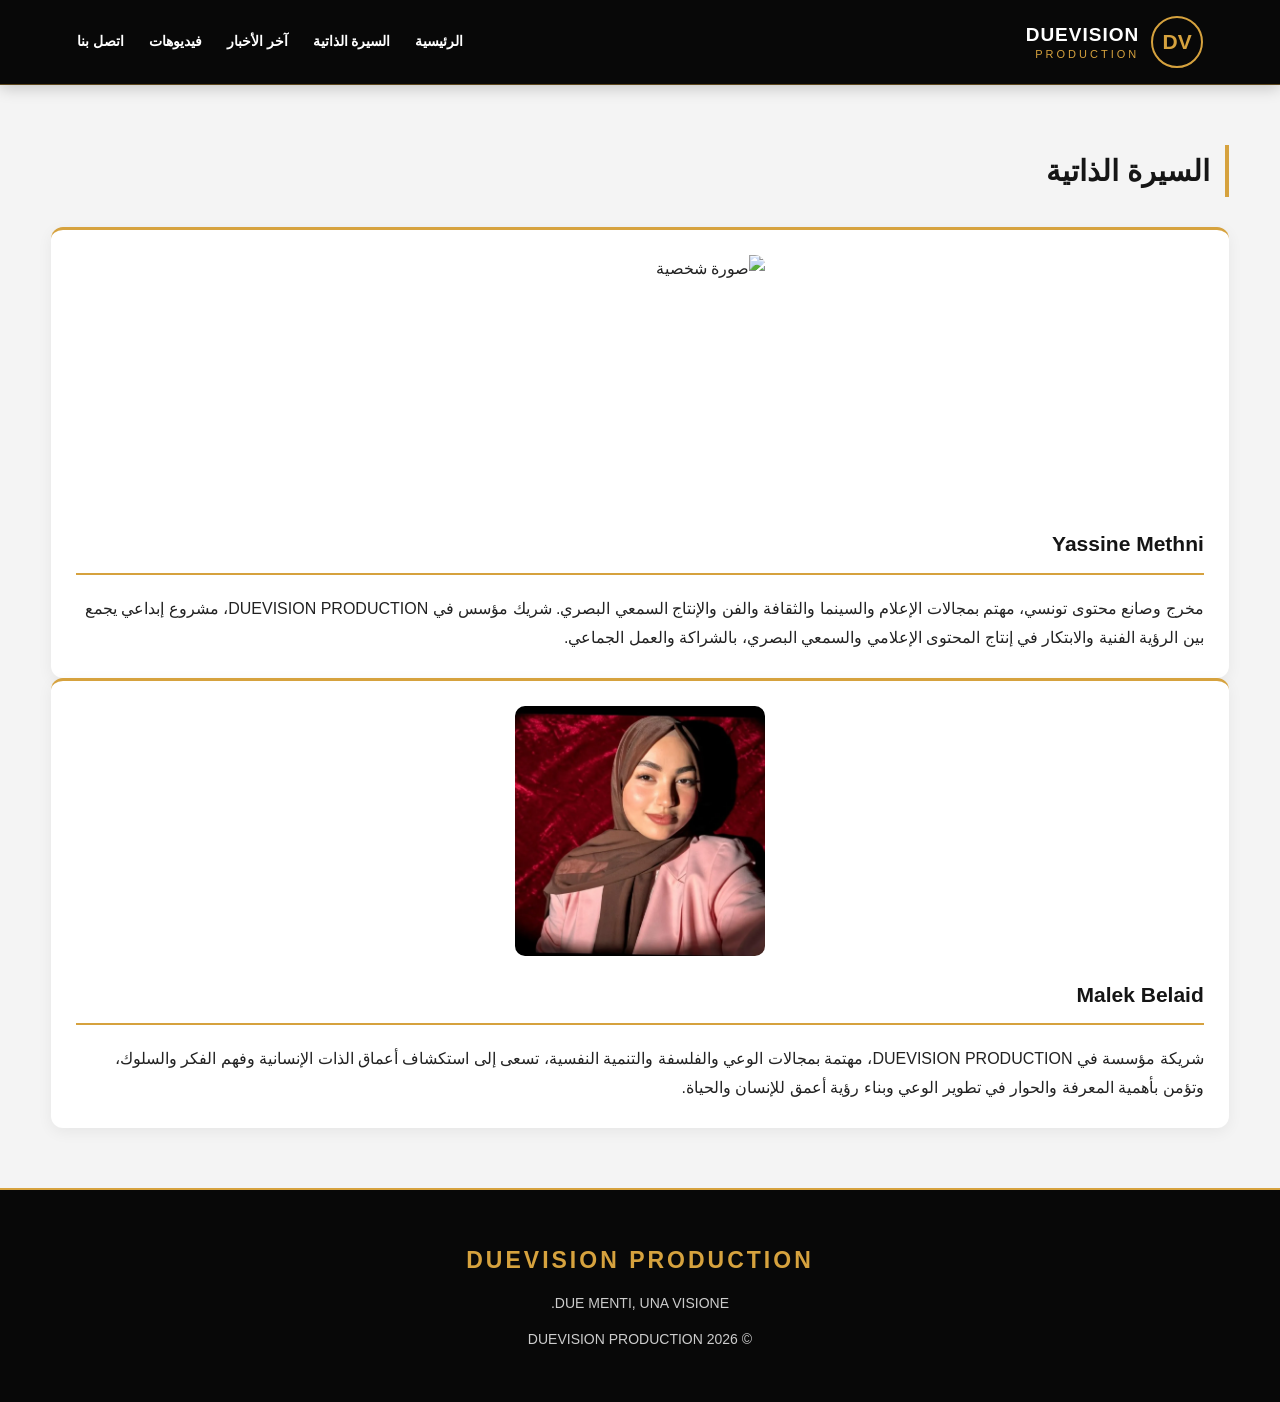
==== bio.html @ 3718dbd9 "Add files via upload" ====
<!DOCTYPE html>
<html lang="ar" dir="rtl">
<head>
<meta charset="UTF-8">
<meta name="viewport" content="width=device-width, initial-scale=1.0">
<title>السيرة الذاتية - DUEVISION</title>
<link rel="stylesheet" href="style.css">
</head>
<body>

<header class="topbar">
<a class="brand" href="index.html">
<span class="brand-mark">DV</span>
<span class="brand-copy"><strong>DUEVISION</strong><small>PRODUCTION</small></span>
</a>
<nav class="nav" id="mainNav">
<a href="index.html">الرئيسية</a>
<a href="bio.html">السيرة الذاتية</a>
<a href="news.html">آخر الأخبار</a>
<a href="videos.html">فيديوهات</a>
<a href="contact.html">اتصل بنا</a>
</nav>
<button class="menu-toggle" id="menuToggle">☰</button>
</header>

<main class="container">
<h2 class="section-title">السيرة الذاتية</h2>

<section class="panel">
<img class="bio-photo"
src="yassinee.png"
alt="صورة شخصية">
<h2>Yassine Methni</h2>
<p>مخرج وصانع محتوى تونسي، مهتم بمجالات الإعلام والسينما والثقافة والفن والإنتاج السمعي البصري.

شريك مؤسس في DUEVISION PRODUCTION، مشروع إبداعي يجمع بين الرؤية الفنية والابتكار في إنتاج المحتوى الإعلامي والسمعي البصري، بالشراكة والعمل الجماعي.</p>
</section>
<section class="panel">
<img class="bio-photo"
src="malekkk.webp"
alt="صورة شخصية">
<h2>Malek Belaid</h2>
<p>شريكة مؤسسة في DUEVISION PRODUCTION، مهتمة بمجالات الوعي والفلسفة والتنمية النفسية، تسعى إلى استكشاف أعماق الذات الإنسانية وفهم الفكر والسلوك، وتؤمن بأهمية المعرفة والحوار في تطوير الوعي وبناء رؤية أعمق للإنسان والحياة.</p>
</section>
</main>

<footer class="footer">
<strong>DUEVISION PRODUCTION</strong>
<p>DUE MENTI, UNA VISIONE.</p>
<p>© 2026 DUEVISION PRODUCTION</p>
</footer>

<script>
document.getElementById('menuToggle').addEventListener('click', () => {
document.getElementById('mainNav').classList.toggle('open');
});
</script>
</body>
</html>
---- style.css ----
/* =====================================
   DUEVISION PRODUCTION
   PREMIUM MAIN STYLE
   BLACK & GOLD EDITION
===================================== */

/* RESET */
* {
  margin: 0;
  padding: 0;
  box-sizing: border-box;
}

html {
  scroll-behavior: smooth;
}

:root {
  --gold: #d6a23e;
  --gold-light: #ffc65c;
  --gold-dark: #ad7925;
  --black: #080808;
  --dark: #141414;
  --white: #ffffff;
  --gray: #777777;
  --light: #f4f4f4;
}

body {
  font-family: Arial, Tahoma, sans-serif;
  direction: rtl;
  background: var(--light);
  color: #222;
  line-height: 1.8;
}

/* =====================================
   HEADER
===================================== */

.topbar {
  width: 100%;
  min-height: 85px;
  padding: 12px 6%;
  background: var(--black);
  border-bottom: 1px solid rgba(214,162,62,.4);
  display: flex;
  align-items: center;
  justify-content: space-between;
  gap: 20px;
  position: sticky;
  top: 0;
  z-index: 1000;
  box-shadow: 0 3px 15px rgba(0,0,0,.2);
}

/* LOGO */

.brand,
.logo {
  display: flex;
  align-items: center;
  gap: 12px;
  text-decoration: none;
  color: var(--white);
}

.logo img {
  height: 65px;
  width: auto;
  object-fit: contain;
  display: block;
}

.brand-mark {
  width: 52px;
  height: 52px;
  border: 2px solid var(--gold);
  border-radius: 50%;
  display: flex;
  align-items: center;
  justify-content: center;
  color: var(--gold);
  font-size: 21px;
  font-weight: bold;
  flex-shrink: 0;
}

.brand-copy {
  display: flex;
  flex-direction: column;
  line-height: 1.3;
}

.brand-copy strong {
  font-size: 19px;
  letter-spacing: 1px;
  color: white;
}

.brand-copy small {
  color: var(--gold);
  font-size: 11px;
  letter-spacing: 3px;
}

/* NAVIGATION */

.nav {
  display: flex;
  align-items: center;
  gap: 25px;
}

.nav a {
  color: white;
  text-decoration: none;
  font-size: 14px;
  font-weight: 600;
  transition: .3s;
}

.nav a:hover {
  color: var(--gold-light);
}

/* MENU BUTTON */

.menu-toggle {
  display: none;
  background: transparent;
  color: var(--gold);
  border: 1px solid var(--gold);
  padding: 7px 12px;
  font-size: 24px;
  cursor: pointer;
  border-radius: 5px;
}

/* =====================================
   SEARCH
===================================== */

.search-box {
  padding: 15px 6%;
  background: #eeeeee;
  text-align: center;
}

.search-box input {
  width: 100%;
  max-width: 450px;
  padding: 12px 18px;
  border: 1px solid #ddd;
  border-radius: 25px;
  outline: none;
  font-family: inherit;
}

.search-box input:focus {
  border-color: var(--gold);
}

/* =====================================
   HERO
===================================== */

.hero {
  background: #000;
  padding: 0;
  min-height: auto;
  display: block;
  overflow: hidden;
  text-align: center;
}

.hero-logo-image {
  display: block;
  width: 100%;
  max-height: 750px;
  object-fit: contain;
  object-position: center;
  margin: auto;
}

/* HERO TEXT */

.hero-inner {
  max-width: 900px;
  margin: auto;
  padding: 50px 20px;
  color: white;
}

.hero h1 {
  font-size: 42px;
  letter-spacing: 3px;
  margin-bottom: 15px;
}

.hero p {
  color: #ddd;
  font-size: 17px;
  letter-spacing: 2px;
}

.hero-dv {
  width: 110px;
  height: 110px;
  border: 3px solid var(--gold);
  border-radius: 50%;
  display: inline-flex;
  align-items: center;
  justify-content: center;
  color: var(--gold);
  font-size: 43px;
  font-weight: bold;
}

.tagline {
  color: var(--gold);
  font-size: 21px;
  font-weight: bold;
  margin-top: 20px;
}

.hero-credit {
  margin-top: 15px;
}

/* =====================================
   WELCOME SECTION
===================================== */

.welcome-section {
  background: #0b0b0b;
  color: white;
  padding: 75px 20px;
  text-align: center;
}

.welcome-content {
  max-width: 900px;
  margin: auto;
}

.welcome-label {
  color: var(--gold);
  font-size: 13px;
  letter-spacing: 4px;
  font-weight: bold;
}

.welcome-section h2 {
  font-size: 32px;
  margin: 18px 0;
  color: var(--gold);
}

.gold-line {
  width: 90px;
  height: 3px;
  background: var(--gold);
  margin: 20px auto;
}

.welcome-section p {
  color: #ddd;
  font-size: 17px;
  margin-bottom: 35px;
}

.welcome-buttons {
  display: flex;
  justify-content: center;
  flex-wrap: wrap;
  gap: 15px;
}

.welcome-buttons a {
  display: inline-block;
  padding: 12px 22px;
  border: 1px solid var(--gold);
  border-radius: 5px;
  text-decoration: none;
  color: var(--gold);
  transition: .3s;
}

.welcome-buttons a:hover {
  background: var(--gold);
  color: #000;
}

/* =====================================
   MAIN CONTENT
===================================== */

.container {
  width: 92%;
  max-width: 1250px;
  margin: 60px auto;
}

.layout {
  display: grid;
  grid-template-columns: 2fr 1fr;
  gap: 30px;
}

/* SECTION TITLES */

.section-title {
  font-size: 29px;
  color: #151515;
  margin-bottom: 30px;
  padding-right: 15px;
  border-right: 4px solid var(--gold);
}

/* =====================================
   NEWS
===================================== */

.news-grid {
  display: grid;
  grid-template-columns: repeat(2, 1fr);
  gap: 25px;
}

.news-card {
  background: white;
  border: 1px solid #eee;
  border-radius: 12px;
  overflow: hidden;
  box-shadow: 0 4px 15px rgba(0,0,0,.06);
  transition: .35s;
}

.news-card:hover {
  transform: translateY(-7px);
  box-shadow: 0 12px 30px rgba(0,0,0,.13);
}

/* NEWS IMAGES */

.news-card img {
  width: 100%;
  aspect-ratio: 9 / 16;
  height: auto;
  object-fit: cover;
  display: block;
}

/* NEWS VIDEOS */

.news-card video {
  width: 100%;
  aspect-ratio: 16 / 9;
  height: auto;
  display: block;
  object-fit: contain;
  background: #000;
}

/* NEWS CONTENT */

.news-content {
  padding: 20px;
}

.category {
  color: var(--gold-dark);
  font-size: 13px;
  font-weight: bold;
}

.news-content h3 {
  font-size: 19px;
  margin: 10px 0;
  line-height: 1.6;
}

.news-content p {
  color: var(--gray);
  font-size: 14px;
}

.read-more {
  display: inline-block;
  margin-top: 15px;
  color: var(--gold-dark);
  text-decoration: none;
  font-weight: bold;
}

.read-more:hover {
  color: var(--black);
}

/* =====================================
   SIDEBAR
===================================== */

.side {
  display: flex;
  flex-direction: column;
  gap: 25px;
}

.panel {
  background: white;
  padding: 25px;
  border-radius: 12px;
  border-top: 3px solid var(--gold);
  box-shadow: 0 4px 15px rgba(0,0,0,.06);
}

.panel h2 {
  font-size: 21px;
  margin-bottom: 20px;
  border-bottom: 2px solid var(--gold);
  padding-bottom: 10px;
  color: #151515;
}

.bio-photo {
  width: 100%;
  max-width: 250px;
  height: 250px;
  object-fit: cover;
  border-radius: 10px;
  display: block;
  margin: 0 auto 20px;
}

/* QUICK LINKS */

.quick-links {
  display: flex;
  flex-direction: column;
  gap: 12px;
}

.quick-links a {
  text-decoration: none;
  color: #333;
  padding: 9px;
  border-bottom: 1px solid #eee;
  transition: .3s;
}

.quick-links a:hover {
  color: var(--gold-dark);
  padding-right: 15px;
}

/* CATEGORIES */

.categories {
  display: flex;
  flex-wrap: wrap;
  gap: 10px;
}

.categories a {
  background: var(--black);
  color: var(--gold);
  padding: 7px 12px;
  text-decoration: none;
  font-size: 12px;
  border-radius: 5px;
  transition: .3s;
}

.categories a:hover {
  background: var(--gold);
  color: white;
}

/* SOCIALS */

.socials {
  display: flex;
  justify-content: center;
  gap: 12px;
  margin-top: 20px;
}

.socials a {
  width: 38px;
  height: 38px;
  background: var(--black);
  color: var(--gold);
  display: flex;
  align-items: center;
  justify-content: center;
  border-radius: 50%;
  text-decoration: none;
  font-weight: bold;
  transition: .3s;
}

.socials a:hover {
  background: var(--gold);
  color: black;
}

/* =====================================
   CONTACT FORM
===================================== */

.contact-section {
  max-width: 850px;
  margin: 60px auto;
  padding: 40px;
  background: white;
  border-radius: 15px;
  border-top: 4px solid var(--gold);
  box-shadow: 0 5px 30px rgba(0,0,0,.08);
}

.contact-intro {
  text-align: center;
  color: var(--gray);
  margin-bottom: 35px;
}

.contact-form {
  display: grid;
  grid-template-columns: 1fr 1fr;
  gap: 22px;
}

.form-group {
  display: flex;
  flex-direction: column;
  gap: 9px;
}

.form-group.full {
  grid-column: 1 / -1;
}

.form-group label {
  font-weight: bold;
  color: #333;
}

.form-group input,
.form-group select,
.form-group textarea {
  width: 100%;
  padding: 14px;
  border: 1px solid #ddd;
  border-radius: 8px;
  font-family: inherit;
  font-size: 15px;
  outline: none;
  background: #fafafa;
}

.form-group input:focus,
.form-group select:focus,
.form-group textarea:focus {
  border-color: var(--gold);
  background: white;
}

.form-group textarea {
  min-height: 160px;
  resize: vertical;
}

.submit-btn {
  grid-column: 1 / -1;
  padding: 16px;
  border: none;
  border-radius: 8px;
  background: var(--gold);
  color: white;
  font-size: 17px;
  font-weight: bold;
  cursor: pointer;
  transition: .3s;
}

.submit-btn:hover {
  background: var(--gold-dark);
  transform: translateY(-2px);
}

.contact-info {
  text-align: center;
  margin-top: 35px;
  padding-top: 25px;
  border-top: 1px solid #eee;
}

.contact-info a {
  color: var(--gold-dark);
  text-decoration: none;
  font-weight: bold;
}

.contact-socials {
  text-align: center;
  margin-top: 20px;
}

.contact-socials a {
  display: inline-block;
  margin: 8px;
  padding: 10px 15px;
  color: white;
  background: var(--black);
  border-radius: 6px;
  text-decoration: none;
  transition: .3s;
}

.contact-socials a:hover {
  background: var(--gold);
  color: black;
}

/* =====================================
   FOOTER
===================================== */

.footer {
  background: var(--black);
  color: white;
  text-align: center;
  padding: 50px 20px;
  margin-top: 60px;
  border-top: 2px solid var(--gold);
}

.footer strong {
  color: var(--gold);
  font-size: 23px;
  letter-spacing: 3px;
}

.footer p {
  margin-top: 10px;
  color: #ccc;
  font-size: 14px;
}

/* =====================================
   RESPONSIVE TABLET
===================================== */

@media (max-width: 900px) {
  .layout {
    grid-template-columns: 1fr;
  }

  .nav {
    gap: 12px;
  }

  .hero h1 {
    font-size: 32px;
  }
}

/* =====================================
   RESPONSIVE MOBILE
===================================== */

@media (max-width: 700px) {

  .topbar {
    min-height: 75px;
    padding: 10px 4%;
  }

  .logo img {
    height: 48px;
  }

  .menu-toggle {
    display: block;
  }

  .nav {
    display: none;
    position: absolute;
    top: 75px;
    right: 0;
    width: 100%;
    background: var(--black);
    flex-direction: column;
    align-items: stretch;
    padding: 20px;
    gap: 15px;
  }

  .nav.open {
    display: flex;
  }

  .nav a {
    padding: 10px;
    border-bottom: 1px solid #333;
  }

  .hero-logo-image {
    width: 100%;
    height: auto;
    max-height: none;
  }

  .hero h1 {
    font-size: 25px;
  }

  .hero p {
    font-size: 13px;
  }

  .hero-dv {
    width: 85px;
    height: 85px;
    font-size: 33px;
  }

  .welcome-section {
    padding: 50px 18px;
  }

  .welcome-section h2 {
    font-size: 24px;
  }

  .welcome-buttons {
    flex-direction: column;
  }

  .welcome-buttons a {
    width: 100%;
  }

  .container {
    width: 94%;
    margin: 35px auto;
  }

  .news-grid {
    grid-template-columns: 1fr;
  }

  .contact-section {
    margin: 25px auto;
    padding: 22px;
  }

  .contact-form {
    grid-template-columns: 1fr;
  }

  .form-group.full,
  .submit-btn {
    grid-column: 1;
  }

  .section-title {
    font-size: 24px;
  }
}

/* =====================================
   END - DUEVISION PRODUCTION
===================================== */

/* NEWS IFRAME */

.news-frame-section {
    background: #0b0b0b;
    padding: 60px 5%;
    text-align: center;
}

.news-frame-heading {
    margin-bottom: 35px;
}

.news-frame-heading span {
    color: #d6a23e;
    letter-spacing: 3px;
}

.news-frame-heading h2 {
    color: white;
    font-size: 32px;
    margin: 15px 0;
}

.news-frame-heading p {
    color: #ccc;
}

.news-iframe {
    display: block;
    width: 100%;
    max-width: 1400px;
    height: 850px;
    margin: auto;
    border: 1px solid #d6a23e;
    border-radius: 10px;
    background: white;
}

@media(max-width: 700px) {
    .news-iframe {
        height: 1100px;
    }
}
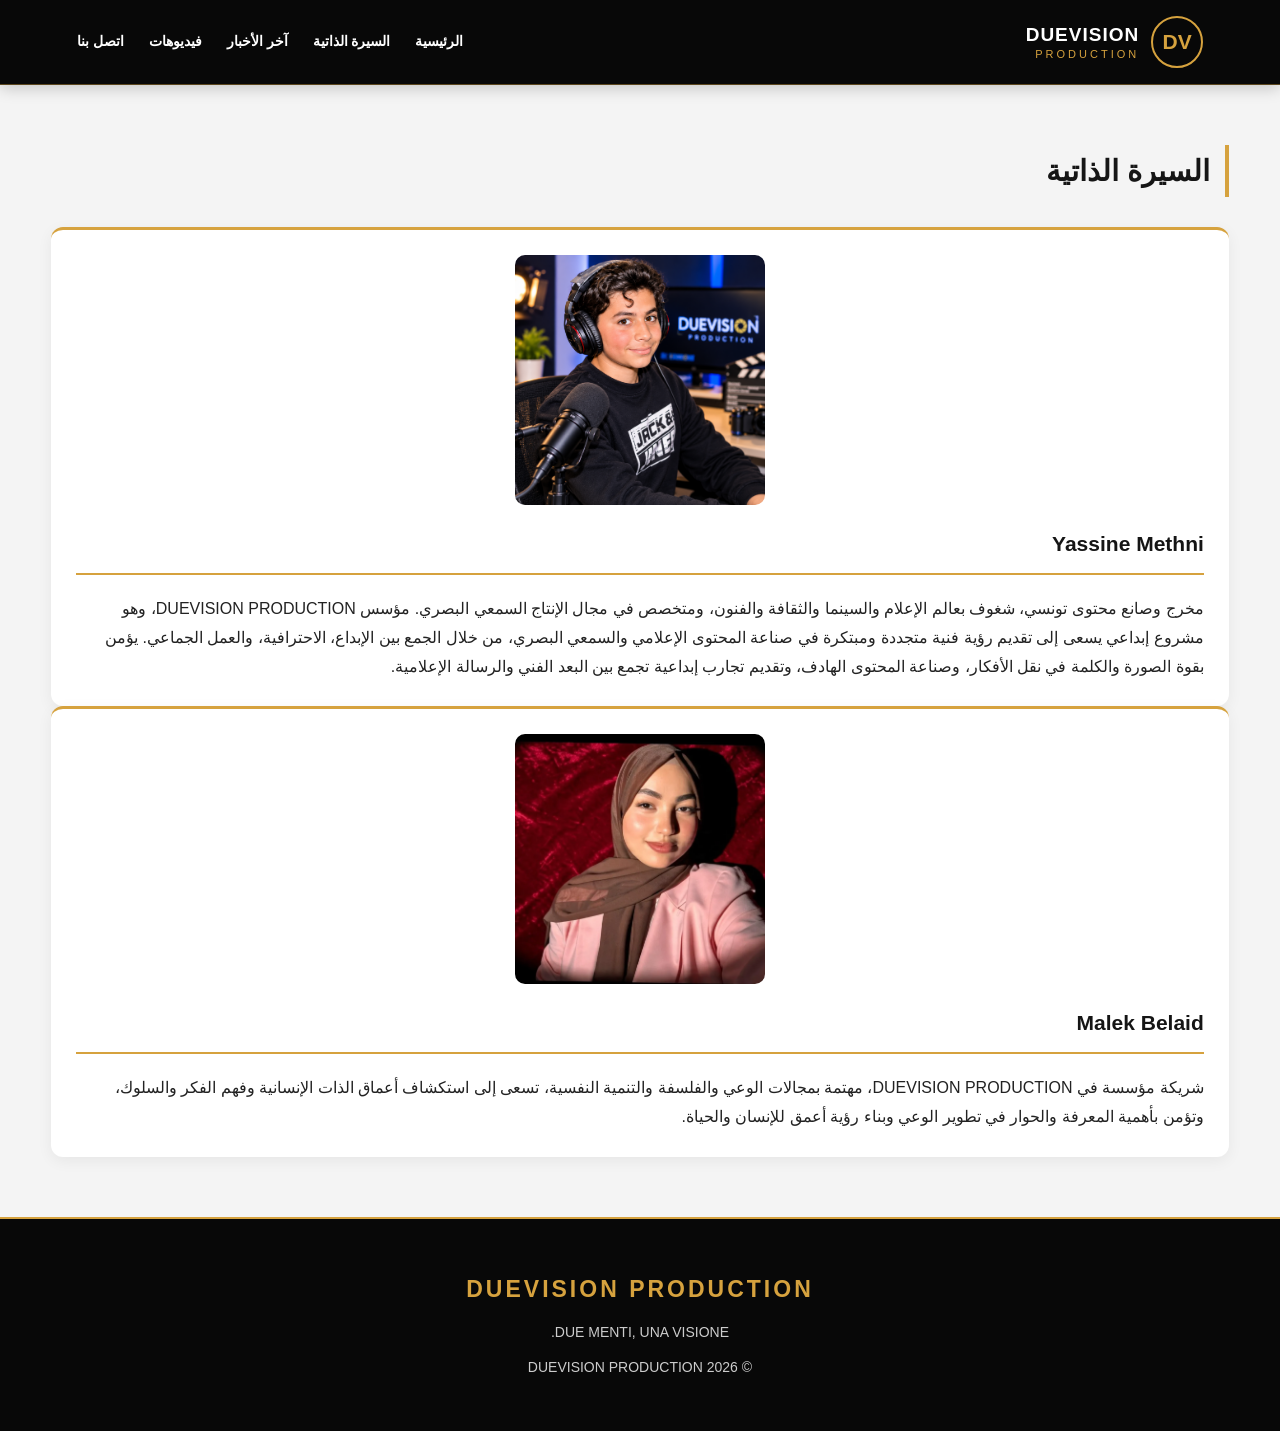
==== commit 5e37ff98: "Update bio.html" ====
--- a/bio.html
+++ b/bio.html
@@ -32,9 +32,10 @@
 src="yassinee.png"
 alt="صورة شخصية">
 <h2>Yassine Methni</h2>
-<p>مخرج وصانع محتوى تونسي، مهتم بمجالات الإعلام والسينما والثقافة والفن والإنتاج السمعي البصري.
-
-شريك مؤسس في DUEVISION PRODUCTION، مشروع إبداعي يجمع بين الرؤية الفنية والابتكار في إنتاج المحتوى الإعلامي والسمعي البصري، بالشراكة والعمل الجماعي.</p>
+<p>
+مخرج وصانع محتوى تونسي، شغوف بعالم الإعلام والسينما والثقافة والفنون، ومتخصص في مجال الإنتاج السمعي البصري.
+ مؤسس DUEVISION PRODUCTION، وهو مشروع إبداعي يسعى إلى تقديم رؤية فنية متجددة ومبتكرة في صناعة المحتوى الإعلامي والسمعي البصري، من خلال الجمع بين الإبداع، الاحترافية، والعمل الجماعي.
+يؤمن بقوة الصورة والكلمة في نقل الأفكار، وصناعة المحتوى الهادف، وتقديم تجارب إبداعية تجمع بين البعد الفني والرسالة الإعلامية.</p>
 </section>
 <section class="panel">
 <img class="bio-photo"
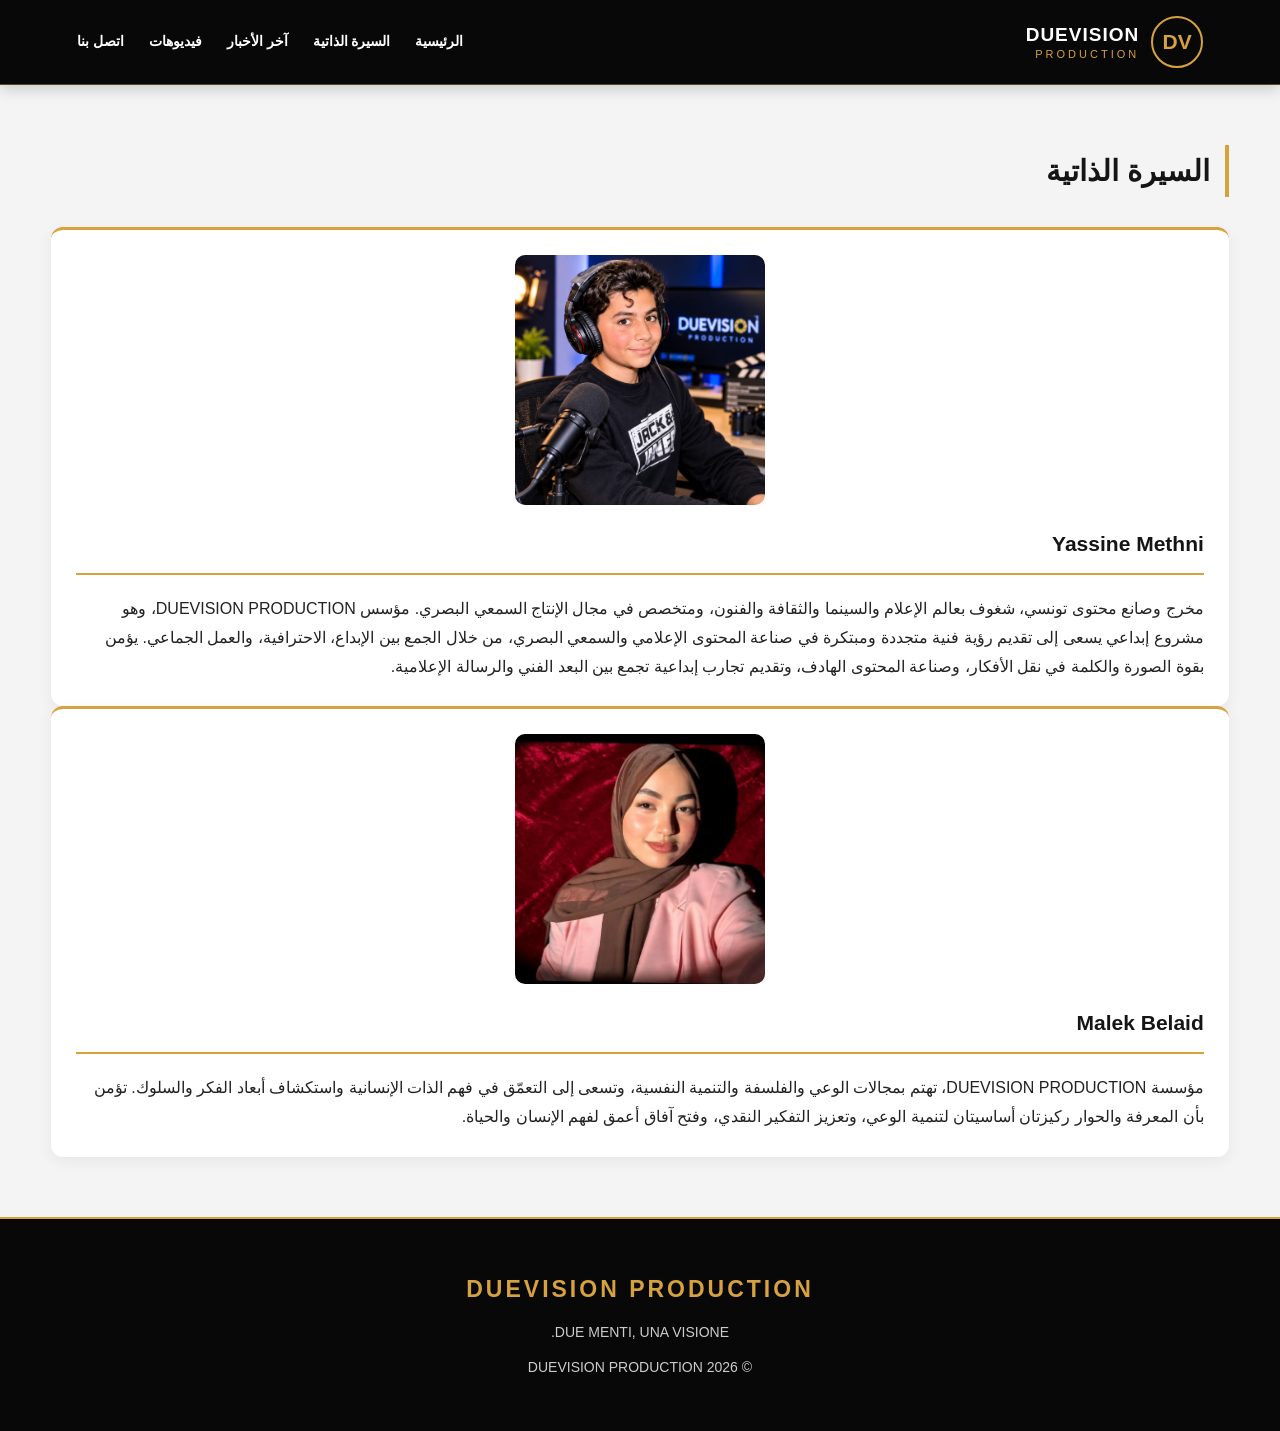
==== commit d56f225c: "Update bio.html" ====
--- a/bio.html
+++ b/bio.html
@@ -42,7 +42,7 @@
 src="malekkk.webp"
 alt="صورة شخصية">
 <h2>Malek Belaid</h2>
-<p>شريكة مؤسسة في DUEVISION PRODUCTION، مهتمة بمجالات الوعي والفلسفة والتنمية النفسية، تسعى إلى استكشاف أعماق الذات الإنسانية وفهم الفكر والسلوك، وتؤمن بأهمية المعرفة والحوار في تطوير الوعي وبناء رؤية أعمق للإنسان والحياة.</p>
+<p>مؤسسة  DUEVISION PRODUCTION، تهتم بمجالات الوعي والفلسفة والتنمية النفسية، وتسعى إلى التعمّق في فهم الذات الإنسانية واستكشاف أبعاد الفكر والسلوك. تؤمن بأن المعرفة والحوار ركيزتان أساسيتان لتنمية الوعي، وتعزيز التفكير النقدي، وفتح آفاق أعمق لفهم الإنسان والحياة.</p>
 </section>
 </main>
 
